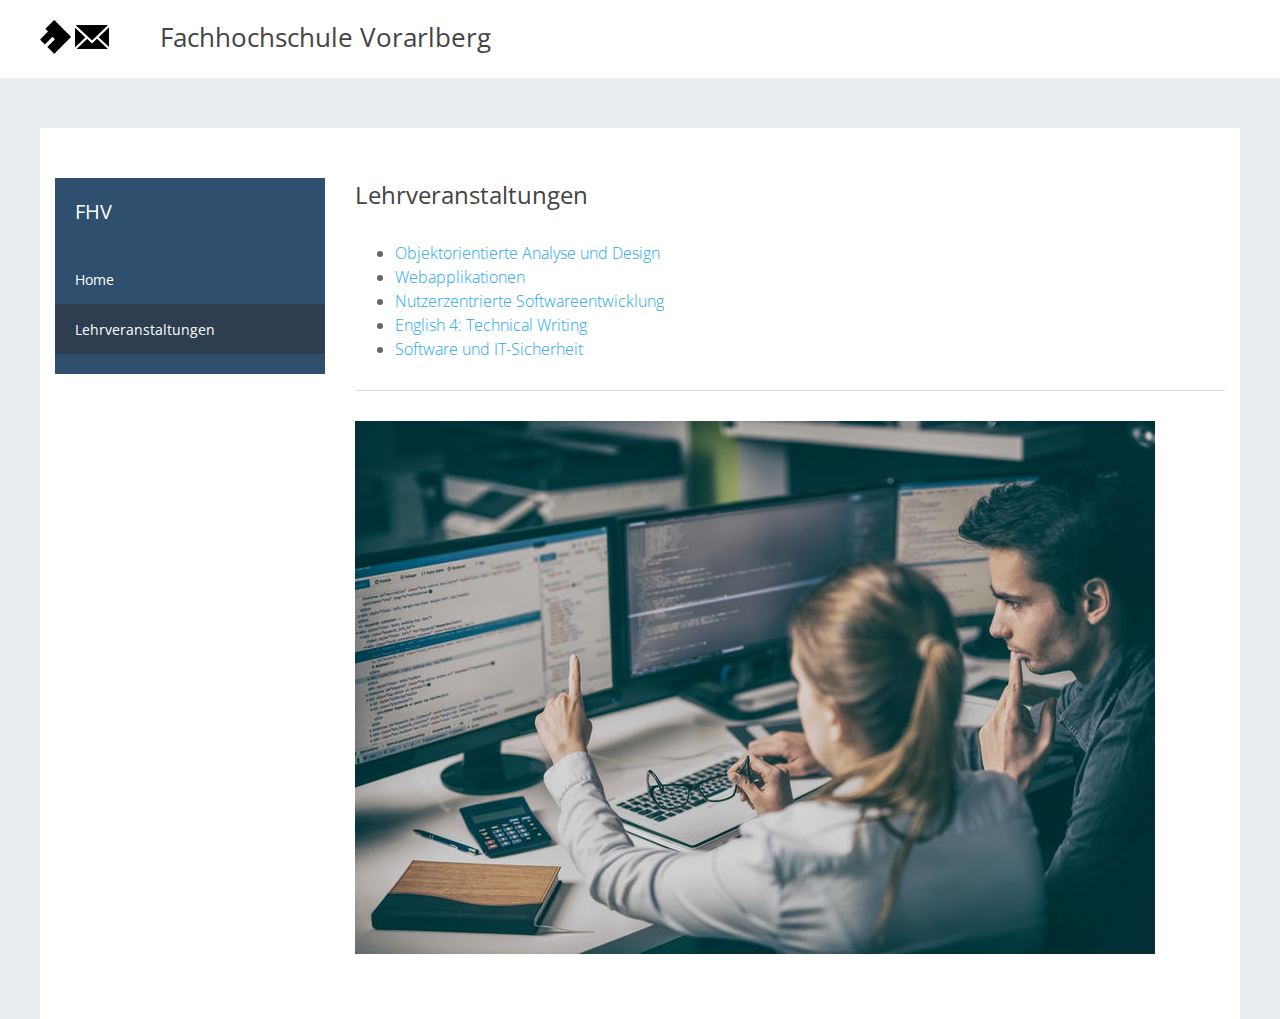
==== lv.html @ d0dfcbac "new homepage" ====
<!DOCTYPE html>
<html>
<head>
<meta charset="utf-8">
<meta name="viewport"
	content="width=device-width, initial-scale=1.0, user-scalable=no">
<title>FHV | Lehrveranstaltungen</title>
<link
	href='https://fonts.googleapis.com/css?family=Open+Sans:400,300,600,700&subset=latin,cyrillic'
	rel='stylesheet' type='text/css'>
<link href="css/style.css" rel="stylesheet" type="text/css">
</head>
<body>
	<header>
		<div class="container">
			<div class="row">
				<div class="col" id="logos">
					<a href="index.html"><img src="images/logo.png" alt="fhv-logo"></a>
					<a href="mailto:tobias.buhmann@students.fhv.at"><img
						src="images/email.png" alt="fhv-logo"></a>
				</div>
				<div class="slogan">Fachhochschule Vorarlberg</div>
			</div>
		</div>
	</header>
	<section class="content">
		<div class="container">
			<div class="content-wrap">
				<div class="row">
					<aside>
						<div class="menu-box">
							<h4>FHV</h4>
							<nav>
								<ul>
									<li><a href="index.html">Home</a></li>
									<li><a href="lv.html" class="current">Lehrveranstaltungen</a></li>
								</ul>
							</nav>
						</div>
					</aside>
					<div class="content-info">
						<div class="section-txt">
							<h3>Lehrveranstaltungen</h3>
							<nav>
								<ul>
									<li><a href="ooad.html">Objektorientierte Analyse und
											Design</a></li>
									<li><a href="wa.html">Webapplikationen</a></li>
									<li><a href="lv.html">Nutzerzentrierte
											Softwareentwicklung</a></li>
									<li><a href="lv.html">English 4: Technical Writing</a></li>
									<li><a href="lv.html">Software und IT-Sicherheit</a></li>
								</ul>
							</nav>
						</div>
						<div>
							<img src="images/lv1.jpg">
						</div>
					</div>
				</div>
			</div>
		</div>
	</section>
</body>
</html>
---- css/style.css ----
* {
	box-sizing: border-box;
}

body {
	font-family: 'Open Sans', sans-serif;
	background: #eaedf2;
	color: #666;
	font-size: 14px;
	margin: 0;
}

a {
	transition: all .3s ease;
	text-decoration: none;
}

aside, header, main, nav, section {
	display: block;
}

header {
	margin: 0 0 50px 0;
	padding: 20px 0;
	background: #fff;
}

section img {
	display: block;
	max-width: 100%;
	height: auto;
	margin: 15px 0 15px 0;
}

section {
	position: relative;
}

h1, h2, h3, h4, h5, h6 {
	font-weight: 400;
}

h1 {
	font-size: 36px;
	margin: 0 0 30px 0;
}

h2 {
	font-size: 30px;
	margin: 0 0 30px 0;
}

h3 {
	font-size: 24px;
	margin: 0 0 30px 0;
	font-weight: 400;
	color: #444;
}

h4 {
	font-size: 20px;
	margin: 0 0 20px 0;
}

h5 {
	font-size: 18px;
	margin: 0 0 15px 0;
}

h6 {
	font-size: 16px;
	margin: 0 0 10px 0;
}

aside {
	color: #fff;
	float: left;
	padding-left: 15px;
	width: 285px;
}

aside h4 {
	font-size: 20px;
	font-weight: 400;
	margin: 0 0 30px 0;
}

table {
	background-color: transparent;
	color: #444;
	width: 100%;
}

table th, table td {
	text-align: left;
	padding: 5px;
}

table th:first-child {
	width: 20%;
}

.container {
	padding-right: 15px;
	padding-left: 15px;
	margin-right: auto;
	margin-left: auto;
	width: 1200px;
}

.container:before, .container:after, .row:before, .row:after {
	display: table;
	content: " ";
}

.container:after, .row:after {
	clear: both;
}

.row {
	margin-right: -15px;
	margin-left: -15px;
}

.col {
	float: left;
	width: 10%;
}

.slogan {
	text-align: left;
	color: #444;
	font-weight: 400;
	font-size: 26px;
	line-height: 34px;
}

section .container {
	background: #fff;
}

.menu-box {
	padding: 20px;
	background: #2e4f6d;
}

.menu-box ul {
	margin: 0;
	padding: 0;
}

.menu-box li {
	display: block;
}

.menu-box li a {
	display: block;
	padding: 15px 20px;
	margin-left: -20px;
	margin-right: -20px;
	color: #fff;
	border-bottom: 1px solid #2c3e50;
}

.menu-box li a:hover, .menu-box li a.current {
	background: #2c3e50;
}

.menu-box li:last-child a {
	border-bottom: 0;
}

.content-wrap {
	padding: 50px 0
}

.content-info {
	padding-right: 15px;
	padding-left: 315px;
}

.section-txt {
	padding-bottom: 15px;
	margin-bottom: 30px;
	border-bottom: 1px solid #dcdcdc;
}

.content-info a {
	color: #22A7F0
}

.content-info a:hover {
	color: #444;
}

.content-info p {
	color: #666;
	line-height: 24px;
	font-size: 16px;
	font-weight: 300;
}

.content-info ul {
	margin: 0 0 14px 0;
}

.content-info ul li {
	line-height: 24px;
	font-size: 16px;
	font-weight: 300;
}

#points tr {
	background-color: #eaedf2;
}

#logos img {
	height: 34px;
}

@media only screen and (max-width: 1200px) {
	.container {
		width: 970px;
	}
}

@media only screen and (max-width: 992px) {
	.container {
		width: 750px;
	}
	.slogan {
		font-size: 16px;
	}
}

@media only screen and (max-width: 768px) {
	.container {
		width: 100%;
	}
	header {
		margin-bottom: 30px;
	}
	.content-wrap {
		padding: 30px 0;
	}
	.slogan {
		text-align: center;
		line-height: 22px;
		margin-bottom: 15px;
	}
	#logos {
		text-align: center;
		margin-bottom: 15px;
	}
	#logos img {
		margin: 0 auto;
	}
	aside {
		width: 100%;
		float: none;
		padding: 0 15px;
		margin-bottom: 30px;
	}
	.content-info {
		padding-right: 15px;
		padding-left: 15px;
	}
	.content-info p, .content-info ul li {
		font-size: 14px;
		line-height: 22px;
	}
	.content-info h3 {
		font-size: 20px;
	}
	h1 {
		font-size: 32px;
	}
	h2 {
		font-size: 26px;
	}
	h3 {
		font-size: 20px;
	}
	h4 {
		font-size: 18px;
	}
	h5 {
		font-size: 16px;
	}
	h6 {
		font-size: 14px;
	}
}
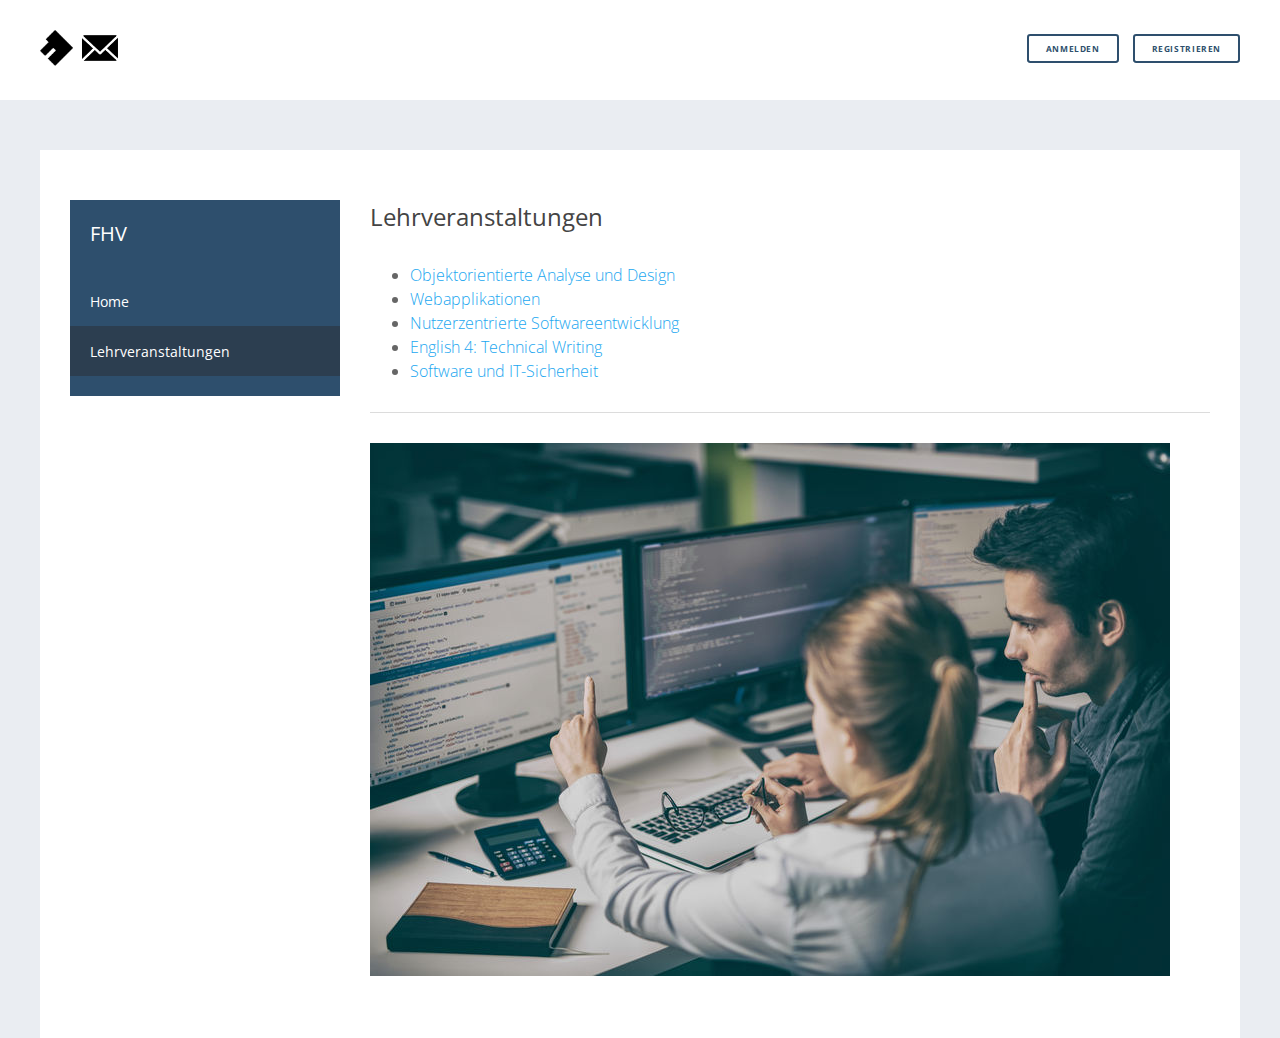
==== commit c4108f3d: "registration.html, main.js" ====
--- a/lv.html
+++ b/lv.html
@@ -1,32 +1,44 @@
 <!DOCTYPE html>
 <html>
+
 <head>
-<meta charset="utf-8">
-<meta name="viewport"
-	content="width=device-width, initial-scale=1.0, user-scalable=no">
-<title>FHV | Lehrveranstaltungen</title>
-<link
-	href='https://fonts.googleapis.com/css?family=Open+Sans:400,300,600,700&subset=latin,cyrillic'
-	rel='stylesheet' type='text/css'>
-<link href="css/style.css" rel="stylesheet" type="text/css">
+	<meta charset="utf-8">
+	<meta name="author" content="Tobias Buhmann" />
+	<meta name="copyright" content="Tobias Buhmann" />
+	<meta name="keywords" content="Fachhochschule Vorarlberg, FHV, Studenten" />
+	<meta name="robots" content="index" />
+	<meta name="robots" content="max-image-preview:[medium]" />
+	<meta http-equiv="cache-control" content="no-cache" />
+	<meta name="viewport" content="width=device-width, initial-scale=1.0, user-scalable=no">
+	<title>FHV | Registrierung</title>
+	<link href='https://fonts.googleapis.com/css?family=Open+Sans:400,300,600,700&subset=latin,cyrillic'
+		rel='stylesheet' type='text/css'>
+	<link href="css/style.css" rel="stylesheet" type="text/css">
+	<script src="js/main.js" type="text/javascript"></script>
 </head>
+
 <body>
 	<header>
 		<div class="container">
-			<div class="row">
-				<div class="col" id="logos">
+			<div class="head">
+				<div class="head-logo" id="logos">
 					<a href="index.html"><img src="images/logo.png" alt="fhv-logo"></a>
-					<a href="mailto:tobias.buhmann@students.fhv.at"><img
-						src="images/email.png" alt="fhv-logo"></a>
+					<a href="mailto:tobias.buhmann@students.fhv.at"><img src="images/email.png" alt="mail-logo"></a>
 				</div>
-				<div class="slogan">Fachhochschule Vorarlberg</div>
+
+				<div class="head-button">
+					<ul class="actions">
+						<li><a href="index.html" class="button">Anmelden</a></li>
+						<li><a href="registration.html" class="button">Registrieren</a></li>
+					</ul>
+				</div>
 			</div>
 		</div>
 	</header>
 	<section class="content">
 		<div class="container">
 			<div class="content-wrap">
-				<div class="row">
+				<div>
 					<aside>
 						<div class="menu-box">
 							<h4>FHV</h4>
@@ -62,4 +74,5 @@
 		</div>
 	</section>
 </body>
+
 </html>--- a/css/style.css
+++ b/css/style.css
@@ -1,293 +1,373 @@
 * {
-	box-sizing: border-box;
+  box-sizing: border-box;
+  font-family: "Open Sans", sans-serif;
 }
 
 body {
-	font-family: 'Open Sans', sans-serif;
-	background: #eaedf2;
-	color: #666;
-	font-size: 14px;
-	margin: 0;
+  background: #eaedf2;
+  color: #666;
+  font-size: 14px;
+  margin: 0;
 }
 
 a {
-	transition: all .3s ease;
-	text-decoration: none;
-}
-
-aside, header, main, nav, section {
-	display: block;
+  transition: all 0.3s ease;
+  text-decoration: none;
+}
+
+aside,
+header,
+main,
+nav,
+section {
+  display: block;
 }
 
 header {
-	margin: 0 0 50px 0;
-	padding: 20px 0;
-	background: #fff;
+  margin: 0 0 50px 0;
+  padding: 20px 0;
+  background: #fff;
+}
+
+section {
+  position: relative;
 }
 
 section img {
-	display: block;
-	max-width: 100%;
-	height: auto;
-	margin: 15px 0 15px 0;
-}
-
-section {
-	position: relative;
-}
-
-h1, h2, h3, h4, h5, h6 {
-	font-weight: 400;
+  display: block;
+  max-width: 100%;
+  height: auto;
+  margin: 12px 0 12px 0;
+}
+
+h1,
+h2,
+h3,
+h4,
+h5,
+h6 {
+  font-weight: 400;
 }
 
 h1 {
-	font-size: 36px;
-	margin: 0 0 30px 0;
+  font-size: 36px;
+  margin: 0 0 30px 0;
 }
 
 h2 {
-	font-size: 30px;
-	margin: 0 0 30px 0;
+  font-size: 30px;
+  margin: 0 0 30px 0;
 }
 
 h3 {
-	font-size: 24px;
-	margin: 0 0 30px 0;
-	font-weight: 400;
-	color: #444;
+  font-size: 24px;
+  margin: 0 0 30px 0;
+  font-weight: 400;
+  color: #444;
 }
 
 h4 {
-	font-size: 20px;
-	margin: 0 0 20px 0;
+  font-size: 20px;
+  margin: 0 0 20px 0;
 }
 
 h5 {
-	font-size: 18px;
-	margin: 0 0 15px 0;
+  font-size: 18px;
+  margin: 0 0 15px 0;
 }
 
 h6 {
-	font-size: 16px;
-	margin: 0 0 10px 0;
+  font-size: 16px;
+  margin: 0 0 10px 0;
 }
 
 aside {
-	color: #fff;
-	float: left;
-	padding-left: 15px;
-	width: 285px;
+  color: #fff;
+  float: left;
+  padding-left: 15px;
+  width: 285px;
 }
 
 aside h4 {
-	font-size: 20px;
-	font-weight: 400;
-	margin: 0 0 30px 0;
+  font-size: 20px;
+  font-weight: 400;
+  margin: 0 0 30px 0;
 }
 
 table {
-	background-color: transparent;
-	color: #444;
-	width: 100%;
-}
-
-table th, table td {
-	text-align: left;
-	padding: 5px;
+  background-color: transparent;
+  color: #444;
+  width: 100%;
+}
+
+table th,
+table td {
+  text-align: left;
+  padding: 5px;
 }
 
 table th:first-child {
-	width: 20%;
+  width: 20%;
 }
 
 .container {
-	padding-right: 15px;
-	padding-left: 15px;
-	margin-right: auto;
-	margin-left: auto;
-	width: 1200px;
-}
-
-.container:before, .container:after, .row:before, .row:after {
-	display: table;
-	content: " ";
-}
-
-.container:after, .row:after {
-	clear: both;
-}
-
-.row {
-	margin-right: -15px;
-	margin-left: -15px;
-}
-
-.col {
-	float: left;
-	width: 10%;
-}
-
-.slogan {
-	text-align: left;
-	color: #444;
-	font-weight: 400;
-	font-size: 26px;
-	line-height: 34px;
+  padding-right: 15px;
+  padding-left: 15px;
+  margin-right: auto;
+  margin-left: auto;
+  width: 1200px;
+}
+
+.container:before,
+.container:after,
+.head:before,
+.head:after {
+  display: table;
+  content: " ";
+}
+
+.container:after,
+.head:after {
+  clear: both;
+}
+
+.head {
+  margin-right: -15px;
+  margin-left: -15px;
+}
+
+.head-logo {
+  float: left;
+  width: 30%;
+  margin: 10px 0 10px 0;
+}
+
+#logos img {
+  height: 36px;
+  margin: 0 5px 0 0;
 }
 
 section .container {
-	background: #fff;
+  background: #fff;
 }
 
 .menu-box {
-	padding: 20px;
-	background: #2e4f6d;
+  padding: 20px;
+  background: #2e4f6d;
 }
 
 .menu-box ul {
-	margin: 0;
-	padding: 0;
+  margin: 0;
+  padding: 0;
 }
 
 .menu-box li {
-	display: block;
+  display: block;
 }
 
 .menu-box li a {
-	display: block;
-	padding: 15px 20px;
-	margin-left: -20px;
-	margin-right: -20px;
-	color: #fff;
-	border-bottom: 1px solid #2c3e50;
-}
-
-.menu-box li a:hover, .menu-box li a.current {
-	background: #2c3e50;
+  display: block;
+  padding: 15px 20px;
+  margin-left: -20px;
+  margin-right: -20px;
+  color: #fff;
+  border-bottom: 1px solid #2c3e50;
+}
+
+.menu-box li a:hover,
+.menu-box li a.current {
+  background: #2c3e50;
 }
 
 .menu-box li:last-child a {
-	border-bottom: 0;
+  border-bottom: 0;
 }
 
 .content-wrap {
-	padding: 50px 0
+  padding: 50px 0;
 }
 
 .content-info {
-	padding-right: 15px;
-	padding-left: 315px;
+  padding-right: 15px;
+  padding-left: 315px;
 }
 
 .section-txt {
-	padding-bottom: 15px;
-	margin-bottom: 30px;
-	border-bottom: 1px solid #dcdcdc;
+  padding-bottom: 15px;
+  margin-bottom: 30px;
+  border-bottom: 1px solid #dcdcdc;
 }
 
 .content-info a {
-	color: #22A7F0
+  color: #22a7f0;
 }
 
 .content-info a:hover {
-	color: #444;
+  color: #444;
 }
 
 .content-info p {
-	color: #666;
-	line-height: 24px;
-	font-size: 16px;
-	font-weight: 300;
+  color: #666;
+  line-height: 24px;
+  font-size: 16px;
+  font-weight: 300;
 }
 
 .content-info ul {
-	margin: 0 0 14px 0;
+  margin: 0 0 14px 0;
 }
 
 .content-info ul li {
-	line-height: 24px;
-	font-size: 16px;
-	font-weight: 300;
+  line-height: 24px;
+  font-size: 16px;
+  font-weight: 300;
 }
 
 #points tr {
-	background-color: #eaedf2;
-}
-
-#logos img {
-	height: 34px;
+  background-color: #eaedf2;
+}
+
+/* buttons */
+ul.actions {
+  display: flex;
+  list-style: none;
+  margin-left: -1em;
+  padding-left: 0;
+}
+
+ul.actions li {
+  padding: 0 0 0 1em;
+  vertical-align: middle;
+}
+
+input[type="button"],
+input[type="submit"],
+input[type="reset"],
+button,
+.button {
+  appearance: none;
+  background-color: transparent;
+  border-radius: 0.375em;
+  border: 0;
+  box-shadow: inset 0 0 0 2px #2e4f6d;
+  color: #2e4f6d !important;
+  cursor: pointer;
+  display: inline-block;
+  font-size: 0.6em;
+  font-weight: 700;
+  height: 3.5em;
+  letter-spacing: 0.075em;
+  line-height: 3.5em;
+  padding: 0 2.25em;
+  text-align: center;
+  text-decoration: none;
+  text-transform: uppercase;
+  white-space: nowrap;
+}
+
+input[type="button"]:hover,
+button:hover,
+.button:hover {
+  background-color: #eaedf2;
+}
+
+.head-button {
+  float: right;
+}
+
+.forms-button {
+  margin: 20px 0 20px 0;
+}
+
+/* forms */
+input[type="text"],
+input[type="passwort"],
+textarea,
+select {
+  background: #fff;
+  color: inherit;
+  border-radius: 0.375em;
+  border: solid 1px #2e4f6d;
+  margin: 10px;
+  padding: 6px;
+  width: 45%;
+}
+
+input[type="radio"] {
+  margin: 10px;
+}
+
+input[type="checkbox"] {
+  margin: 10px;
+}
+
+.forms-button {
+  float: left;
 }
 
 @media only screen and (max-width: 1200px) {
-	.container {
-		width: 970px;
-	}
+  .container {
+    width: 970px;
+  }
 }
 
 @media only screen and (max-width: 992px) {
-	.container {
-		width: 750px;
-	}
-	.slogan {
-		font-size: 16px;
-	}
+  .container {
+    width: 750px;
+  }
 }
 
 @media only screen and (max-width: 768px) {
-	.container {
-		width: 100%;
-	}
-	header {
-		margin-bottom: 30px;
-	}
-	.content-wrap {
-		padding: 30px 0;
-	}
-	.slogan {
-		text-align: center;
-		line-height: 22px;
-		margin-bottom: 15px;
-	}
-	#logos {
-		text-align: center;
-		margin-bottom: 15px;
-	}
-	#logos img {
-		margin: 0 auto;
-	}
-	aside {
-		width: 100%;
-		float: none;
-		padding: 0 15px;
-		margin-bottom: 30px;
-	}
-	.content-info {
-		padding-right: 15px;
-		padding-left: 15px;
-	}
-	.content-info p, .content-info ul li {
-		font-size: 14px;
-		line-height: 22px;
-	}
-	.content-info h3 {
-		font-size: 20px;
-	}
-	h1 {
-		font-size: 32px;
-	}
-	h2 {
-		font-size: 26px;
-	}
-	h3 {
-		font-size: 20px;
-	}
-	h4 {
-		font-size: 18px;
-	}
-	h5 {
-		font-size: 16px;
-	}
-	h6 {
-		font-size: 14px;
-	}
-}+  .container {
+    width: 100%;
+  }
+  header {
+    margin-bottom: 30px;
+  }
+  .content-wrap {
+    padding: 30px 0;
+  }
+  #logos {
+    text-align: center;
+    margin-bottom: 15px;
+  }
+  #logos img {
+    margin: 0 auto;
+  }
+  aside {
+    width: 100%;
+    float: none;
+    padding: 0 15px;
+    margin-bottom: 30px;
+  }
+  .content-info {
+    padding-right: 15px;
+    padding-left: 15px;
+  }
+  .content-info p,
+  .content-info ul li {
+    font-size: 14px;
+    line-height: 22px;
+  }
+  .content-info h3 {
+    font-size: 20px;
+  }
+  h1 {
+    font-size: 32px;
+  }
+  h2 {
+    font-size: 26px;
+  }
+  h3 {
+    font-size: 20px;
+  }
+  h4 {
+    font-size: 18px;
+  }
+  h5 {
+    font-size: 16px;
+  }
+  h6 {
+    font-size: 14px;
+  }
+}
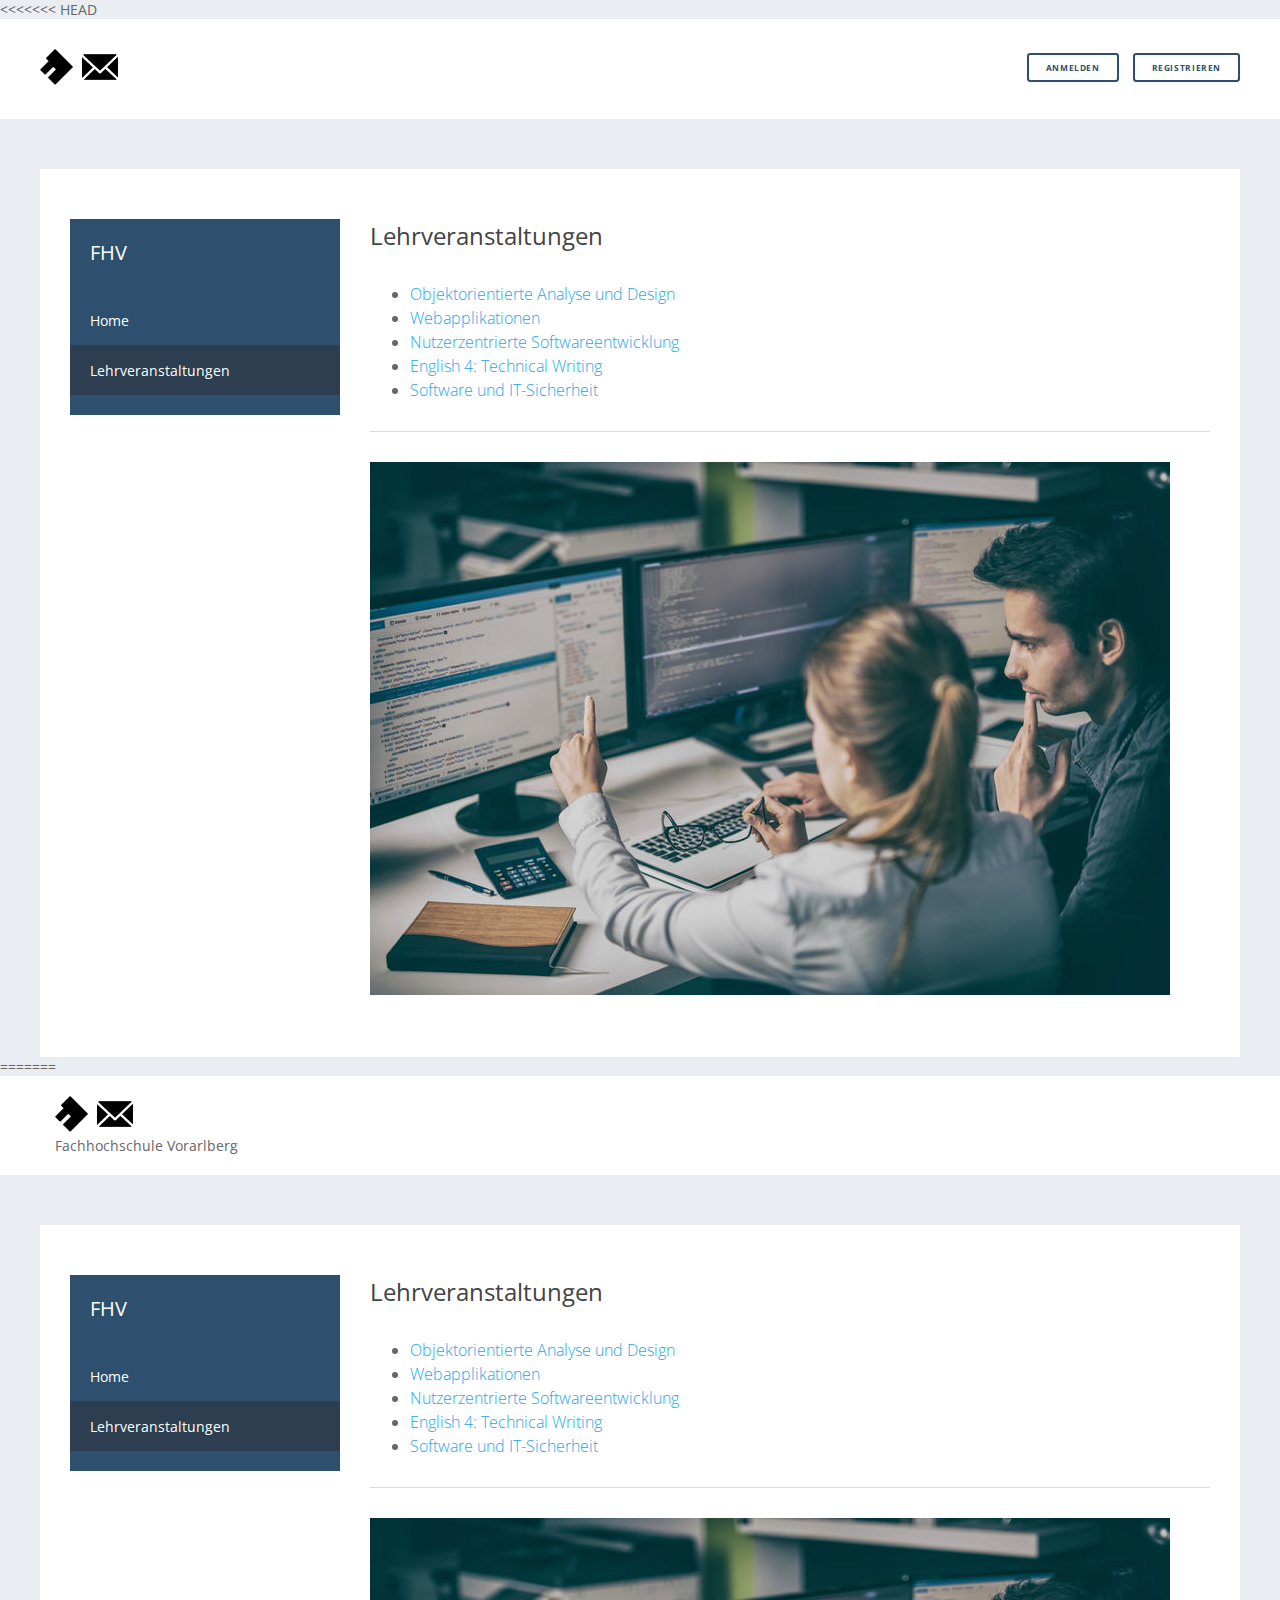
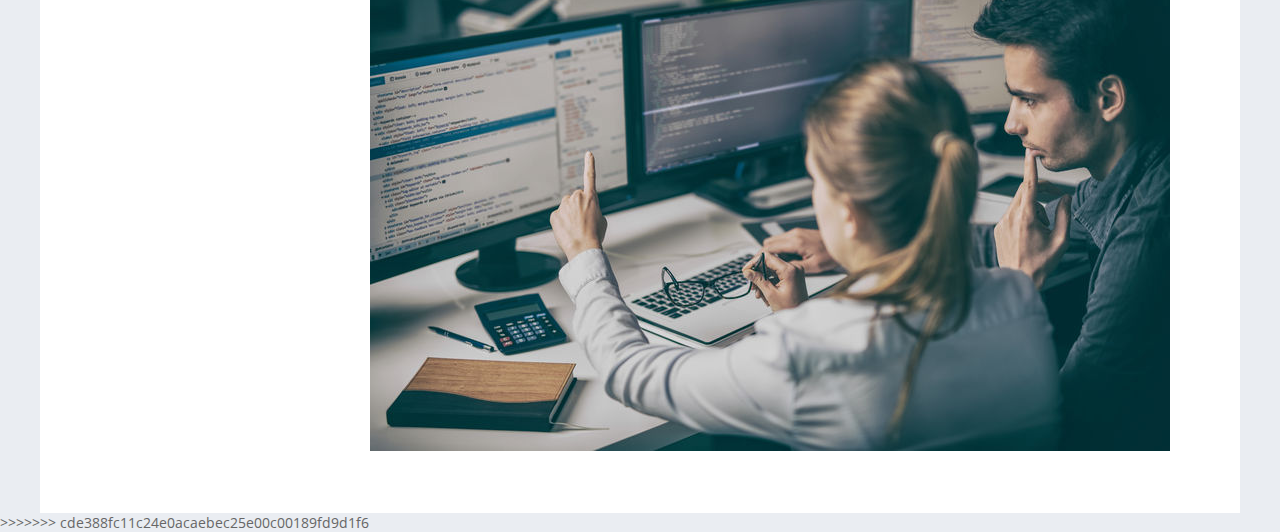
==== commit c9cae797: "new" ====
--- a/lv.html
+++ b/lv.html
@@ -1,3 +1,4 @@
+<<<<<<< HEAD
 <!DOCTYPE html>
 <html>
 
@@ -75,4 +76,70 @@
 	</section>
 </body>
 
+=======
+<!DOCTYPE html>
+<html>
+<head>
+<meta charset="utf-8">
+<meta name="viewport"
+	content="width=device-width, initial-scale=1.0, user-scalable=no">
+<title>FHV | Lehrveranstaltungen</title>
+<link
+	href='https://fonts.googleapis.com/css?family=Open+Sans:400,300,600,700&subset=latin,cyrillic'
+	rel='stylesheet' type='text/css'>
+<link href="css/style.css" rel="stylesheet" type="text/css">
+</head>
+<body>
+	<header>
+		<div class="container">
+			<div class="row">
+				<div class="col" id="logos">
+					<a href="index.html"><img src="images/logo.png" alt="fhv-logo"></a>
+					<a href="mailto:tobias.buhmann@students.fhv.at"><img
+						src="images/email.png" alt="fhv-logo"></a>
+				</div>
+				<div class="slogan">Fachhochschule Vorarlberg</div>
+			</div>
+		</div>
+	</header>
+	<section class="content">
+		<div class="container">
+			<div class="content-wrap">
+				<div class="row">
+					<aside>
+						<div class="menu-box">
+							<h4>FHV</h4>
+							<nav>
+								<ul>
+									<li><a href="index.html">Home</a></li>
+									<li><a href="lv.html" class="current">Lehrveranstaltungen</a></li>
+								</ul>
+							</nav>
+						</div>
+					</aside>
+					<div class="content-info">
+						<div class="section-txt">
+							<h3>Lehrveranstaltungen</h3>
+							<nav>
+								<ul>
+									<li><a href="ooad.html">Objektorientierte Analyse und
+											Design</a></li>
+									<li><a href="wa.html">Webapplikationen</a></li>
+									<li><a href="lv.html">Nutzerzentrierte
+											Softwareentwicklung</a></li>
+									<li><a href="lv.html">English 4: Technical Writing</a></li>
+									<li><a href="lv.html">Software und IT-Sicherheit</a></li>
+								</ul>
+							</nav>
+						</div>
+						<div>
+							<img src="images/lv1.jpg">
+						</div>
+					</div>
+				</div>
+			</div>
+		</div>
+	</section>
+</body>
+>>>>>>> cde388fc11c24e0acaebec25e00c00189fd9d1f6
 </html>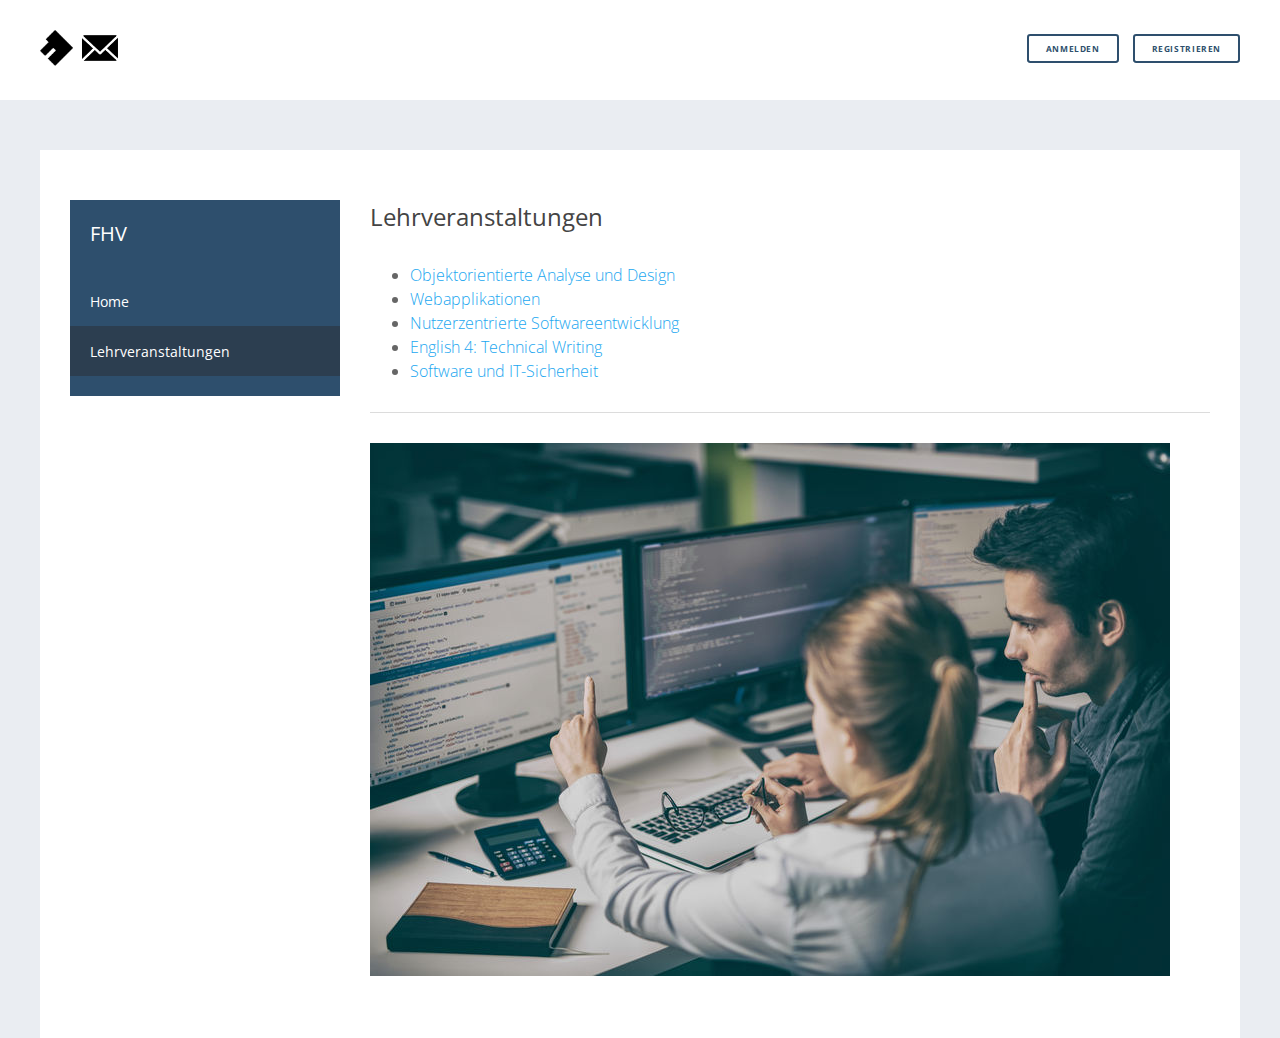
==== commit 41cc2ac0: "new" ====
--- a/lv.html
+++ b/lv.html
@@ -1,4 +1,3 @@
-<<<<<<< HEAD
 <!DOCTYPE html>
 <html>
 
@@ -76,70 +75,4 @@
 	</section>
 </body>
 
-=======
-<!DOCTYPE html>
-<html>
-<head>
-<meta charset="utf-8">
-<meta name="viewport"
-	content="width=device-width, initial-scale=1.0, user-scalable=no">
-<title>FHV | Lehrveranstaltungen</title>
-<link
-	href='https://fonts.googleapis.com/css?family=Open+Sans:400,300,600,700&subset=latin,cyrillic'
-	rel='stylesheet' type='text/css'>
-<link href="css/style.css" rel="stylesheet" type="text/css">
-</head>
-<body>
-	<header>
-		<div class="container">
-			<div class="row">
-				<div class="col" id="logos">
-					<a href="index.html"><img src="images/logo.png" alt="fhv-logo"></a>
-					<a href="mailto:tobias.buhmann@students.fhv.at"><img
-						src="images/email.png" alt="fhv-logo"></a>
-				</div>
-				<div class="slogan">Fachhochschule Vorarlberg</div>
-			</div>
-		</div>
-	</header>
-	<section class="content">
-		<div class="container">
-			<div class="content-wrap">
-				<div class="row">
-					<aside>
-						<div class="menu-box">
-							<h4>FHV</h4>
-							<nav>
-								<ul>
-									<li><a href="index.html">Home</a></li>
-									<li><a href="lv.html" class="current">Lehrveranstaltungen</a></li>
-								</ul>
-							</nav>
-						</div>
-					</aside>
-					<div class="content-info">
-						<div class="section-txt">
-							<h3>Lehrveranstaltungen</h3>
-							<nav>
-								<ul>
-									<li><a href="ooad.html">Objektorientierte Analyse und
-											Design</a></li>
-									<li><a href="wa.html">Webapplikationen</a></li>
-									<li><a href="lv.html">Nutzerzentrierte
-											Softwareentwicklung</a></li>
-									<li><a href="lv.html">English 4: Technical Writing</a></li>
-									<li><a href="lv.html">Software und IT-Sicherheit</a></li>
-								</ul>
-							</nav>
-						</div>
-						<div>
-							<img src="images/lv1.jpg">
-						</div>
-					</div>
-				</div>
-			</div>
-		</div>
-	</section>
-</body>
->>>>>>> cde388fc11c24e0acaebec25e00c00189fd9d1f6
 </html>